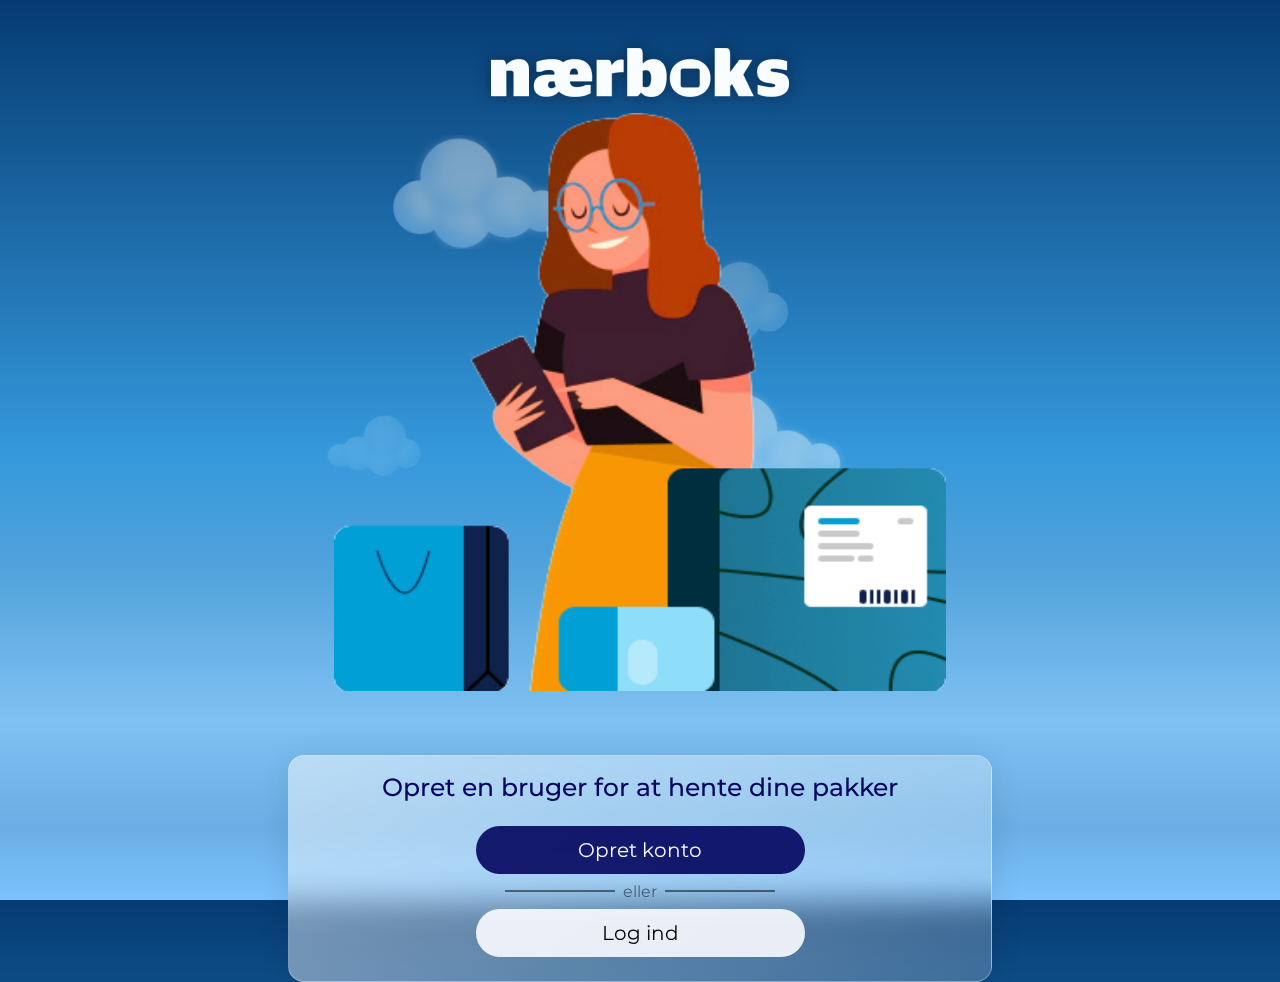
==== index.html @ 8a7ef1d5 "Pjush" ====
<!DOCTYPE html>
<html lang="en">
<head>
    <meta charset="UTF-8">
    <meta name="viewport" content="width=device-width, initial-scale=1.0">
    <title>Nærboks</title>
    <link rel="stylesheet" href="style.css">
</head>
<body class="body">
    <div class="hero">
        <img src="images/logo.png" alt="Nærboks logo" class="hero__logo">
        <img src="images/person-with-parcel.png" alt="En kvinde med sin telefon omringet af forskellige pakker" class="hero__image">
        <img src="images/cloud.png" alt="En sky i baggrunden" class="hero__cloud">
        <img src="images/cloud.png" alt="En sky i baggrunden" class="hero__cloud">
        <img src="images/cloud.png" alt="En sky i baggrunden" class="hero__cloud">
        <img src="images/cloud.png" alt="En sky i baggrunden" class="hero__cloud">
    </div>
    <main class="main">
        <section class="section start">
            <h1 class="title start__title">
                Opret en bruger for at hente dine pakker
            </h1>
            <div class="start__buttons">
                <a href="createAccount.html" class="button start__createAccount">
                    Opret konto
                </a>
                <div class="start__divider">
                    <hr class="divider__line">
                    <p class="divider__text">
                        eller
                    </p>
                    <hr class="divider__line">
                </div>
                <a href="login.html" class="button start__login">
                    Log ind
                </a>
            </div>
        </section>
    </main>
</body>
</html>
---- style.css ----
@import url('https://fonts.googleapis.com/css2?family=Montserrat:ital,wght@0,100..900;1,100..900&display=swap');

/* general styling */
*, ::after, ::before{
    margin: 0; /* remove defaults so that they can more easily be defined later */
    padding: 0;
    box-sizing: border-box; /* tells the browser to account for border/padding etc. when defining width and height */
}

@media (min-width: 768px) {
    .body {
        max-width: 768px;
        padding: 1em;
    }
    .main {
        padding: 2em;
    }
}

@media (min-width: 1024px) {
    .body {
        max-width: 1024px;
        padding: 2em;
    }
    .main {
        padding: 3em;
    }

    .hero__image{
        width: 100%;
        max-width: 800px;
    }
}

:root{
    /* brand colors used in Figma */
    --clr-federal-blue: #03045E;
    --clr-ghost-white: #FBFBFF;

    /* @link https://utopia.fyi/type/calculator?c=393,16,1.2,768,20,1.25,5,2,&s=0.75|0.5|0.25,1.5|2|3|4|6,s-l&g=s,l,xl,12 */
    /* Step -2: 11.1111px → 12.8px */
    --font-size--2: clamp(0.6944rem, 0.5838rem + 0.4504cqi, 0.8rem);
    /* Step -1: 13.3333px → 16px */
    --font-size--1: clamp(0.8333rem, 0.6587rem + 0.7111cqi, 1rem);
    /* Step 0: 16px → 20px */
    --font-size-0: clamp(1rem, 0.738rem + 1.0667cqi, 1.25rem);
    /* Step 1: 19.2px → 25px */
    --font-size-1: clamp(1.2rem, 0.8201rem + 1.5467cqi, 1.5625rem);
    /* Step 2: 23.04px → 31.25px */
    --font-size-2: clamp(1.44rem, 0.9022rem + 2.1893cqi, 1.9531rem);
    /* Step 3: 27.648px → 39.0625px */
    --font-size-3: clamp(1.728rem, 0.9804rem + 3.0439cqi, 2.4414rem);
    /* Step 4: 33.1776px → 48.8281px */
    --font-size-4: clamp(2.0736rem, 1.0485rem + 4.1735cqi, 3.0518rem);
    /* Step 5: 39.8131px → 61.0352px */
    --font-size-5: clamp(2.4883rem, 1.0983rem + 5.6592cqi, 3.8147rem);
}
.body{
    max-width: 768px; /* iPad width */
    margin: auto; /* center content */
    width: 100svw;
    height: 100svh;
    background: 
    linear-gradient(
    #053B72 0%,
    #3498DB 50%,
    #51A2DB 63%,
    #7FC1F2 80%,
    #6AAEE4 92%,
    #7BC3FE 100%);

    /* Font settings
    <weight>: Use a value from 100 to 900

    font-family: "Montserrat", sans-serif;
    font-optical-sizing: auto;
    font-weight: <weight>;
    font-style: normal; */
    font-family: "Montserrat", sans-serif;
    font-optical-sizing: auto;
    font-style: normal;
    display: flex;
    flex-direction: column;
    flex-grow: 1;

}
.main{
    backdrop-filter: blur(16px);
    background: linear-gradient(320deg, rgba(255, 255, 255, 0.2) 0%, rgba(255, 255, 255, 0.5) 100%);
    border: 1px solid rgba(255, 255, 255, 0.3);
    border-radius: 16px;
    box-shadow: 0 4px 30px rgba(0, 0, 0, 0.1); 
    padding: 1em;
/*     height: auto; */ 
/* Er højst sansynligt redundant, medmindre andet overrider mains højde */

}

/* animation(s) */
@keyframes slide {
    0% {
        transform: translateX(-100px);
      }
      100% {
        transform: translateX(393px);
      }
}

/* common styling */
.title{
    font-weight: 500;
    color: var(--clr-federal-blue);
    filter: drop-shadow(4px rgba(0, 0, 0, 0.15));
    text-align: center;
    font-size: var(--font-size-1);
    flex: 1;
}
.button{
    border-radius: 40px;
    height: 48px;
    width: 329px;
    display: flex;
    justify-content: center;
    align-items: center;
    text-decoration: none;
    font-size: var(--font-size-0);
}
.section{
    display: flex;
    justify-content: center;
    align-items: center;
    flex-direction: column;
    /* position: relative; */
    row-gap: 1em;
}

/* hero section */
.hero{
    display: flex;
    flex-direction: column;
    align-items: center;
    position: relative;
    /* Flex grow kunne måske være en løsning  */
/*     flex-grow: 1; */
}
.hero__logo{
    padding-block: 1em;
    filter: drop-shadow(0 0 8px rgba(0, 0, 0, 0.35));
}
.hero__image{
    z-index: 1;
    height:80%;
    width: 87%;
}
.hero__cloud {
    z-index: -2;
    position: absolute;
    /* animation: slide 10000ms linear infinite; */
}
.hero__cloud:nth-child(3){
    top: 15%;
    left: 15%;
    scale: 1.1;
    opacity: 0.45;
}
.hero__cloud:nth-child(4) {
    top: 30%;
    left: 50%;
    scale: 0.8;
    opacity: 0.25;
    transform: scaleX(-1);
}
.hero__cloud:nth-child(5) {
    top: 50%;
    left: 55%;
    scale: 1.05;
    opacity: 0.45;
}
.hero__cloud:nth-child(6) {
    top: 50%;
    left: 0;
    scale: 0.6;
    opacity: 0.15;
    transform: scaleX(-1);
}

/* start screen */
.start__buttons{
    display: flex;
    flex-direction: column;
    align-items: center;
    gap: 0.5em;
    padding: 0.5em;
}
.start__createAccount{ 
    background-color: hsl(from var(--clr-federal-blue) h s l / 0.9);;
    color: var(--clr-ghost-white);
}
.start__createAccount:hover, .start__createAccount:active{
    background-color: rgb(from var(--clr-federal-blue) r g calc(b + 50));
    filter: drop-shadow(0 4px 2px rgba(0, 0, 0, 0.35));
    transition-duration: 200ms;
}
.start__divider{
    display: flex;
    justify-content: space-evenly;
    align-items: center;
}
.divider__line{
    width: 110px; 
    border: none; 
    height: 2px; 
    background-color: rgba(0, 0, 0, 0.5);
}
.divider__text{
    color: rgba(0, 0, 0, 0.5);
    padding-inline: 0.5em;
    font-size: var(--font-size--1);
}
.start__login{
    background-color: hsl(from var(--clr-ghost-white) h s l / 0.9);
    color: #000;
}
.start__login:hover, .start__login:active{
    background-color: var(--clr-ghost-white);
    filter: drop-shadow(0 4px 2px rgba(0, 0, 0, 0.35));
    transition-duration: 200ms;
}

.headingContainer{
    display: flex;
    justify-content: space-between;
    align-items: center;
    width: 100%;
}

/* create account page */
.backButton__svg{
    fill: var(--clr-federal-blue);
/*     position: absolute;
    inset: 13px 0 0 2%; */
}
.createAccount__phoneNumber {
    display: flex;
    align-items: center;
    justify-content: center;
    width: 100%;
}
.phoneNumber__countryCode {
    border: none;
    background-color: #CDCDCD;
    padding: 0.5em 0 0.5em 1em;
    font-size: var(--font-size--1);
    border-radius: 16px 0 0 16px;
    height: 32px;
}
.phoneNumber__input {
    flex: 1;
    border: none;
    padding: 0.5em;
    font-size: var(--font-size--1);
    border-radius: 0 16px 16px 0;
    height: 32px;
    max-width: calc(329px - 74px);
}
.phoneNumber__input::placeholder {
    color: #aaa;
    font-size: var(--font-size--1);
}
.createAccount__phoneNumber:focus-within {
    border-color: #007bff;
}
.createAccount__terms{
    display: flex;
}
#terms{
    width: 22px;
    height: 22px;
}
.terms_text{
    padding-inline: 0.5em;
}
.terms__link{
    color: var(--clr-federal-blue);
}
.createAccount__sendCode{
    background-color: hsl(from var(--clr-federal-blue) h s l / 0.9);;
    color: var(--clr-ghost-white);
}

.createAccount__sendCode:hover, .createAccount__sendCode:active{
    background-color: rgb(from var(--clr-federal-blue) r g calc(b + 50));
    filter: drop-shadow(0 4px 2px rgba(0, 0, 0, 0.35));
    transition-duration: 200ms;
}
.createAccount__codeText{
    color: #000;
    font-size: var(--font-size--2);
    font-weight: 600;
    width: 100%;
    text-align: center;
}

/* activation code page */
.activationCode__input{
    flex: 1;
    border: none;
    padding: 0.5em;
    font-size: var(--font-size--1);
    border-radius: 8px;
    width: 329px;
}
.activationCode__input::placeholder{
    color: #aaa;
    text-align: center;
}
.activationCode__sendCode{
    background-color: hsl(from var(--clr-federal-blue) h s l / 0.9);;
    color: var(--clr-ghost-white);
}
.activationCode__resend{
    color: var(--clr-federal-blue);
}

/* create account pincode page */
.login__pincode{
align-items: center;
}

/* Styling for pincode inputfields */
.pincode__digit {
    width: 1.5em;
    height: 1.5em;
    font-size: 1.5em;
    text-align: center;
    border: 1px solid #ccc;
    border-radius: 8px;
    margin-right: 0.5em;
    box-shadow: 0 2px 4px rgba(0, 0, 0, 0.1);
    transition: border-color 0.3s ease, box-shadow 0.3s ease;
}

/* Focus styling */
.pincode__digit:focus {
    border-color: var(--clr-federal-blue);
    box-shadow: 0 0 6px rgba(3, 4, 94, 0.5);
    outline: none;
}
.create__pincode{
    padding-bottom: 2em;
}
.repeat__pincode{
    padding-top: 1em;
}
.pincode__text{
    padding-bottom: 0.5em;
}

/* Remove number input spinner in Webkit browsers (Chrome, Safari) */
input[type="number"]::-webkit-outer-spin-button,
input[type="number"]::-webkit-inner-spin-button {
    -webkit-appearance: none;
    margin: 0;
}
/* Remove number input spinner in Firefox */
input[type="number"] {
    -moz-appearance: textfield;
}

/* login page */
.login__phoneNumber {
    display: flex;
    align-items: center;
    justify-content: center;
    width: 100%;
}

/* guide page */
.guide__logo{
    padding-bottom: 1em; /* Adds padding to Nærboks logo, only on the guide page */
}
.guide__pic{
/*     width: 100%; */
margin: auto;
}
.guide__text{
    text-align: center;
    padding: 1em;
}

.guide{
    margin: auto;
    width: 100%;
}

/* Homepage */
.home{
display: flex;
flex-direction: column;

}

.homeButtons{

}

.homeButtons__pickUp{

}

.homeButtons__deliver{}

.nærboksInfo__header {
    display: flex;
    justify-content: space-between; 
    align-items: center; 
}

.nærboksLocationContainer {
    display: flex;
    flex-direction: column; 
}

.nærboksLocation{
    font-family: "Montserrat", sans-serif;
    font-optical-sizing: auto;
    font-style: normal;
    font-weight: 600;
    padding: 0.25em 0 0.25em 0;
}

.nærboksLocation__info{
    font-family: "Montserrat", sans-serif;
    font-optical-sizing: auto;
    font-style: normal;
}

.nærboksLocation__guide{
    font-family: "Montserrat", sans-serif;
    font-optical-sizing: auto;
    font-style: normal;
    font-weight: 600;
    padding: 0.25em 0 0.25em 0;
}

.location__gps {
    display: flex;
    flex-direction: column; 
    align-items: center; 
    text-decoration: none; 
}

.location__gps img {
    width: 40px; 
    height: 40px;
    object-fit: contain;
    margin-bottom: 0.25em; 
}

.gps__text {
    font-optical-sizing: auto;
    font-style: normal;
    font-size: 0.875em;
    color: black;
    font-weight: 700;
}

.home__divider{
    display: flex;
    justify-content: space-evenly;
    align-items: center;
    padding: 1em 0 1em;
}

.info__dividerLine{
    width: 100%;
    border: none; 
    height: 2px; 
    background-color: rgba(0, 0, 0, 0.5);
}

.yourPackages{
    width: 100%;
}

.package{
    display: flex;
    flex-direction: row;
    justify-content: space-between;
    /* Sørger for at knappen ude til højre forbliver til højre mens alt andet content bliver til venstre */
    height: 100%;
    width: 100%;
    background-color: var(--clr-ghost-white);
    margin-bottom: 1em;
}

.package__info{
    display: flex;
    flex-direction: column;
}

.package__title{
    font-size: 1.1250em;
    padding: 0.75em;
    font-weight: 550;
}

.package__number{

    padding: 0.75em;
}

.package__expiration{
    padding: 0.75em;
    color: red;
}

.button__container{
    background-color: #03045E;
    display: flex;
    align-items: center;
    justify-content: end;
}

.package__button{

}

.button__img{

}
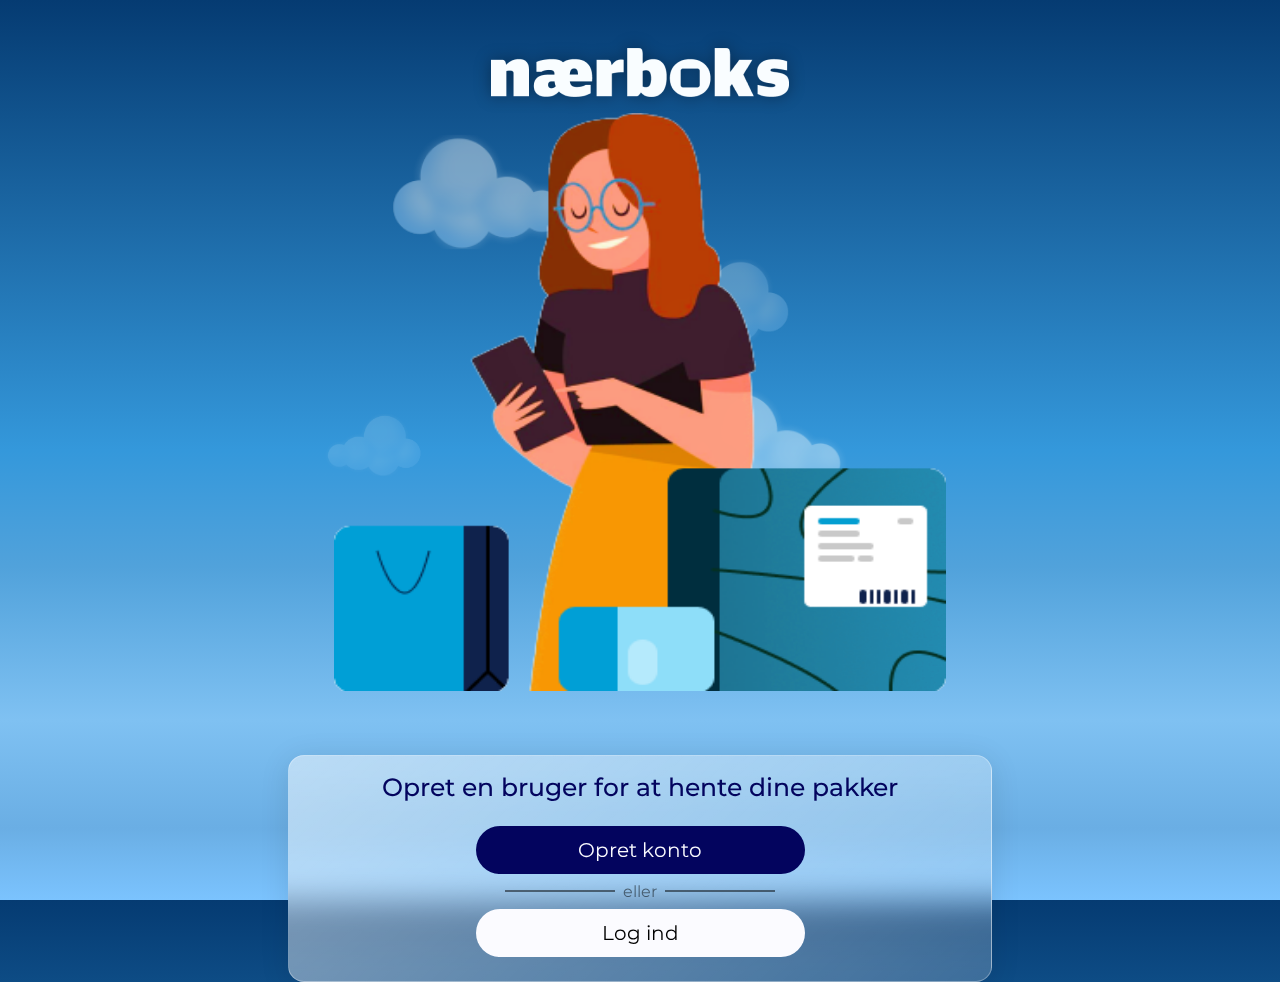
==== commit d6adc725: ",')" ====
--- a/index.html
+++ b/index.html
@@ -17,6 +17,7 @@
     </div>
     <main class="main">
         <section class="section start">
+            <!-- Hvis der stadig er iPhone SE scrolling issues ændrer h1 til "Opret en bruger for at begynde" -->
             <h1 class="title start__title">
                 Opret en bruger for at hente dine pakker
             </h1>
--- a/style.css
+++ b/style.css
@@ -15,6 +15,11 @@
     .main {
         padding: 2em;
     }
+
+    .homeButtons{
+
+    }
+
 }
 
 @media (min-width: 1024px) {
@@ -108,12 +113,15 @@
 
 /* common styling */
 .title{
+    grid-column: 2;
+    justify-self: center;
     font-weight: 500;
     color: var(--clr-federal-blue);
     filter: drop-shadow(4px rgba(0, 0, 0, 0.15));
     text-align: center;
     font-size: var(--font-size-1);
-    flex: 1;
+    /* flex: 1; */
+
 }
 .button{
     border-radius: 40px;
@@ -141,7 +149,8 @@
     align-items: center;
     position: relative;
     /* Flex grow kunne måske være en løsning  */
-/*     flex-grow: 1; */
+    /* flex-grow: 1; */
+    /* Flex grow ødelægger layouted på mindre skærme og resolution på hero img er dårligt når den bliver stor */
 }
 .hero__logo{
     padding-block: 1em;
@@ -193,7 +202,7 @@
     padding: 0.5em;
 }
 .start__createAccount{ 
-    background-color: hsl(from var(--clr-federal-blue) h s l / 0.9);;
+    background-color: var(--clr-federal-blue);
     color: var(--clr-ghost-white);
 }
 .start__createAccount:hover, .start__createAccount:active{
@@ -218,8 +227,9 @@
     font-size: var(--font-size--1);
 }
 .start__login{
-    background-color: hsl(from var(--clr-ghost-white) h s l / 0.9);
+    background-color:var(--clr-ghost-white);
     color: #000;
+    /* outline: 1px solid black; */
 }
 .start__login:hover, .start__login:active{
     background-color: var(--clr-ghost-white);
@@ -228,18 +238,45 @@
 }
 
 .headingContainer{
-    display: flex;
+    display: grid;
+    grid-template-columns: 1fr auto 1fr;
+    align-items: center;
+    position: relative;
+    width: 100%;
+
+    /* place-items: center; */
+    /* display: flex;
     justify-content: space-between;
     align-items: center;
-    width: 100%;
+    width: 100%; */
+}
+
+/* a:link{
+    color: black;
+} */
+
+/* a:visited{
+    color: black;
+} */
+
+.yourPackages a:link{
+    color: black;
+}
+
+.yourPackages a:visited{
+    color: black;
 }
 
 /* create account page */
 .backButton__svg{
     fill: var(--clr-federal-blue);
+    grid-column: 1; 
+    justify-self: start; 
+
 /*     position: absolute;
     inset: 13px 0 0 2%; */
 }
+
 .createAccount__phoneNumber {
     display: flex;
     align-items: center;
@@ -261,7 +298,9 @@
     font-size: var(--font-size--1);
     border-radius: 0 16px 16px 0;
     height: 32px;
+    /* Læs op på dette --------------- */
     max-width: calc(329px - 74px);
+
 }
 .phoneNumber__input::placeholder {
     color: #aaa;
@@ -284,7 +323,7 @@
     color: var(--clr-federal-blue);
 }
 .createAccount__sendCode{
-    background-color: hsl(from var(--clr-federal-blue) h s l / 0.9);;
+    background-color: var(--clr-federal-blue);
     color: var(--clr-ghost-white);
 }
 
@@ -315,7 +354,7 @@
     text-align: center;
 }
 .activationCode__sendCode{
-    background-color: hsl(from var(--clr-federal-blue) h s l / 0.9);;
+    background-color: var(--clr-federal-blue);
     color: var(--clr-ghost-white);
 }
 .activationCode__resend{
@@ -401,14 +440,47 @@
 }
 
 .homeButtons{
-
+    display: flex;
+    justify-content: center;
+}
+/* Skal være så at den aktive har blå baggrundsfarve med hvid text, hvor den inaktive har hvid baggrund og blå text */
+.homeButton{
+    padding: 1em;
+    background-color: var(--clr-ghost-white);
+    font-style: normal;
+    font-optical-sizing: auto;  
+    font-size: var(--font-size-0);  
+    text-decoration: none;
+    color: var(--clr-federal-blue);
+    flex-grow: 1; 
+    min-width: 150px;
+}
+
+.homeButton.active{
+    background-color: var(--clr-federal-blue);
+    color: var(--clr-ghost-white);
 }
 
 .homeButtons__pickUp{
-
-}
-
-.homeButtons__deliver{}
+    display: flex;
+    justify-content: center;
+    border-radius: 40px 0 0 40px;
+    font-weight: 600;
+    /* background-color: var(--clr-federal-blue); */
+    /* font-style: normal;
+    font-size: var(--font-size-0); 
+    color: var(--clr-ghost-white); */
+
+}
+
+.homeButtons__deliver{
+    border-radius: 0 40px 40px 0;
+    display: flex;
+    justify-content: center;
+    background-color: var(--clr-ghost-white);
+    color: var(--clr-federal-blue);
+    font-weight: 600;
+}
 
 .nærboksInfo__header {
     display: flex;
@@ -479,9 +551,9 @@
     background-color: rgba(0, 0, 0, 0.5);
 }
 
-.yourPackages{
-    width: 100%;
-}
+/* .yourPackages{
+    width: 100%;
+} */
 
 .package{
     display: flex;
@@ -500,17 +572,18 @@
 }
 
 .package__title{
-    font-size: 1.1250em;
+    font-size: var(--font-size-1);
     padding: 0.75em;
     font-weight: 550;
 }
 
 .package__number{
-
+    font-size: var(--font-size-0);
     padding: 0.75em;
 }
 
 .package__expiration{
+    font-size: var(--font-size-0);
     padding: 0.75em;
     color: red;
 }
@@ -528,4 +601,104 @@
 
 .button__img{
 
-}+}
+
+.deliverText{
+    padding: 8em 0 8em 0;
+}
+
+.burgerMenu{
+    grid-column: 1; 
+    justify-self: start; 
+}
+
+.packageLink{
+    text-decoration: none;
+}
+
+.pickup__title{
+    color: black;
+    padding: 2em;
+}
+
+.pickup__text{
+    text-align: center;
+    padding: 1em;
+}
+
+.pickup__buttons{
+    display: flex;
+    flex-direction: column;
+    align-items: center;
+    gap: 0.5em;
+    padding: 0.5em;
+}
+
+.gpsContainer{
+    display: grid;
+    grid-template-columns: 1fr auto 1fr;
+    align-items: center;
+    position: relative;
+    width: 100%;
+    gap: 1em;
+}
+
+.pickup__guide{
+    color: var(--clr-federal-blue);
+    font-weight: 600;
+    grid-column: 2;
+}
+
+.pickup__img{
+    grid-column: 3;
+}
+
+.pickup__image{
+    height: 20%;
+    width: 100%;
+}
+
+.nav{
+    /* padding: 1.5em 2em;
+    background-color: #222831;
+    color: #FBFBFF; */
+}
+
+.checkbtn{
+    font-size: 1.5em;
+    color: white;
+    cursor: pointer;
+
+}
+
+.nav-mobile{
+    display: none;
+}
+
+#check:checked ~ .nav-mobile {
+    display: block;
+    position: absolute;
+}
+
+#check{
+    display: none;
+}
+
+.nav-mobile {
+    /* position: absolute; */
+    /* top: 4.5rem;
+    left: 0; */
+    border-radius: 16px;
+    backdrop-filter: blur(16px);
+    background-color: var(--clr-ghost-white);
+    border: 1px solid rgba(255, 255, 255, 0.3);
+    box-shadow: 0 4px 30px rgba(0, 0, 0, 0.1); 
+    z-index: 1;
+   }
+   .nav-mobile a {
+    color: var(--clr-federal-blue);
+    text-decoration: none;
+    padding: 1em 1.5em;
+    display: block;
+    font-weight: 600;
+   }   